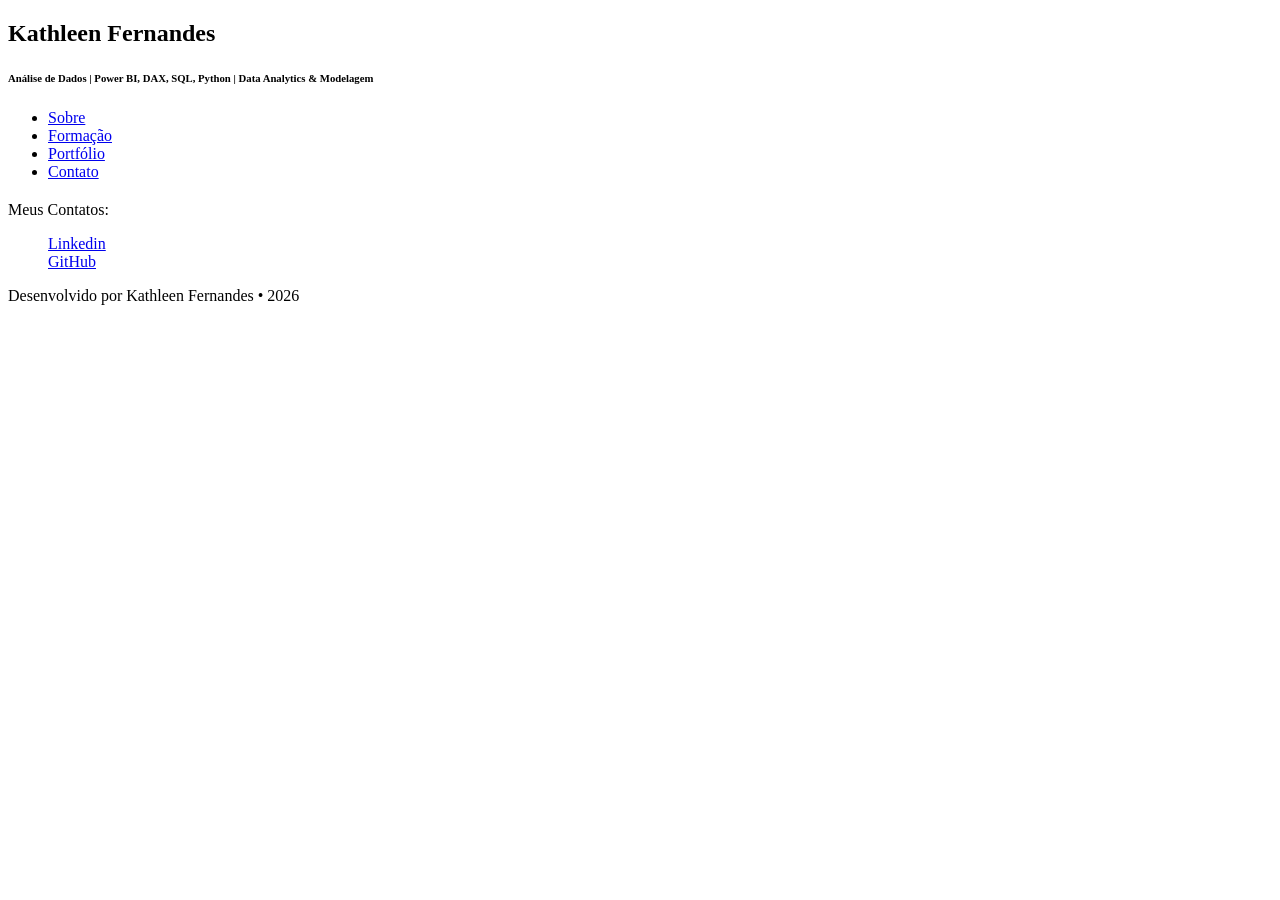
==== contato.html @ da3500a9 "Add files via upload" ====
<!DOCTYPE html>
<html lang="pt-br">
<head>
    <meta charset="UTF-8">
    <meta name="viewport" content="width=device-width, initial-scale=1.0">
    <title>Meu Portfólio</title>
    <link rel="stylesheet" href="css/estilo.css">
</head>
<body>
    <header>
        <nav>
            <h1>Kathleen Fernandes </h1>
            <h6>Análise de Dados | Power BI, DAX, SQL, Python | Data Analytics & Modelagem </h6>
            <ul>
                <li><a href="index.html">Sobre</a></li>
                <li><a href="formacao.html">Formação</a></li>
                <li><a href="portfolio.html">Portfólio</a></li>
                <li><a href="contato.html">Contato</a></li>
            </ul>
        </nav>
    </header>
<main class="container">

    <section class="sobre-grid">
        <div class="texto">
            <h1 class="titulo"></h1>

            <p>
            Meus Contatos:
            </p>
            <ul>
            <a href="https://www.linkedin.com/in/kathleen-fernandes" class="link">Linkedin</a>
            <br>
            <a href="https://github.com/Kath-Fernandes" class="link">GitHub</a>
            </ul>
        </div>
    </section>
</main>
    <footer>
        <p class="rodape"> Desenvolvido por Kathleen Fernandes • 2026</p>   
    </footer>
    <script src="script.js"></script>
</body>
</html>
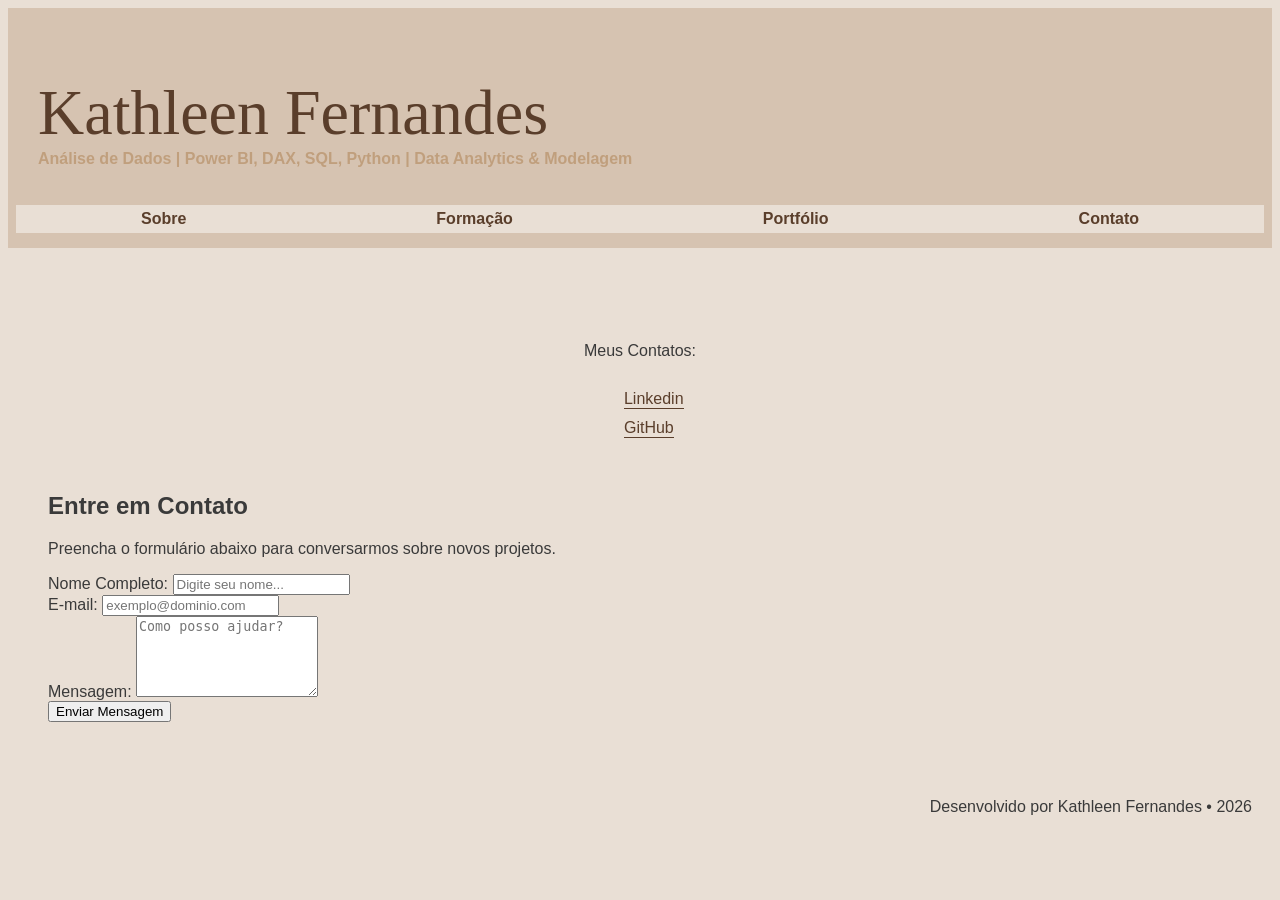
==== commit e8ebcbf0: "Update contato.html" ====
--- a/contato.html
+++ b/contato.html
@@ -35,10 +35,34 @@
             </ul>
         </div>
     </section>
+    <br>
+    <section id="contato">
+    <h2>Entre em Contato</h2>
+    <p>Preencha o formulário abaixo para conversarmos sobre novos projetos.</p>
+
+    <form id="meuFormulario">
+        <div class="campo">
+            <label for="nome">Nome Completo:</label>
+            <input type="text" id="nome" placeholder="Digite seu nome...">
+        </div>
+
+        <div class="campo">
+            <label for="email">E-mail:</label>
+            <input type="email" id="email" placeholder="exemplo@dominio.com">
+        </div>
+
+        <div class="campo">
+            <label for="mensagem">Mensagem:</label>
+            <textarea id="mensagem" rows="5" placeholder="Como posso ajudar?"></textarea>
+        </div>
+
+        <button type="submit" id="btnEnviar">Enviar Mensagem</button>
+    </form>
+</section>
 </main>
     <footer>
         <p class="rodape"> Desenvolvido por Kathleen Fernandes • 2026</p>   
     </footer>
     <script src="script.js"></script>
 </body>
-</html>+</html>
--- a/css/estilo.css
+++ b/css/estilo.css
@@ -0,0 +1,157 @@
+/* FUNDO GERAL */
+body {
+    background-color: #e9dfd5;
+    font-family: "Segoe UI", Tahoma, Geneva, Verdana, sans-serif;
+    color: #3a3a3a;
+    text-align: justify;
+    
+}
+
+/* HEADER */
+header {
+    background-color: #d6c3b1;
+    padding: 15px 30px;
+}
+
+nav h1 {
+    color: #5a3e2b;
+    font-family: "Segoe Script", "Segoe Print", "Lucida Handwriting", cursive;
+    font-weight: normal; /* Fontes cursivas ficam melhor sem o negrito do H1 */
+    font-size: 64px;   /* Tamanho de destaque para o título */
+    margin-bottom: 0px;
+
+}
+
+nav h6 {
+    color: #c09f7d;
+    font-family:"Segoe UI", Tahoma, Geneva, Verdana, sans-serif;
+    font-size: medium;
+    margin-top: 0;
+
+
+}
+
+/* Remove as bolinhas da lista e zera o recuo padrão */
+nav ul {
+    list-style: none;
+    padding: 0;
+    margin: 0;
+    display: flex;
+    justify-content: center;
+    background-color: #e9dfd5;
+}
+
+/* Coloca os itens da lista lado a lado */
+nav ul li {
+    display: block;
+    margin: 0;
+}
+
+/* Estiliza os links para parecerem botões */
+nav ul li a {
+    display: block; /* Necessário para o padding funcionar corretamente */
+    text-decoration: none; /* Remove o sublinhado do link */
+    padding: 5px 125px;   
+    background-color: #e9dfd5; /* Cor de fundo  */
+    color: #5a3e2b;          /* Cor do texto */
+    border: 0%;
+    font-weight:bold;
+    transition: 0.3s;      /* Suaviza a mudança de cor ao passar o mouse */
+    font-family: "Segoe UI", Tahoma, Geneva, Verdana, sans-serif;
+}
+
+/* Efeito ao passar o mouse */
+nav ul li a:hover {
+    background-color: #eba57a; /* Escurece a cor ao passar o mouse */
+    transform: scale(1.05);    /* Aumenta levemente o botão */
+}
+
+/* CONTAINER */
+.container {
+    padding: 60px 40px;
+}
+
+/* GRID SOBRE */
+.sobre-grid {
+    display: flex;
+    gap: 40px;
+    align-items: center;
+    justify-content: center;
+}
+
+/* TEXTO */
+.texto {
+    max-width: 400px;
+}
+
+.texto p {
+    margin-bottom: 15px;
+    line-height: 1.6;
+}
+
+/* TÍTULO ESTILO ASSINATURA */
+.titulo {
+    font-size: 36px;
+    color: #8b5e3c;
+    margin-bottom: 20px;
+    font-style: italic;
+}
+
+/* LINK */
+.link {
+    display: inline-block;
+    margin-top: 10px;
+    color: #5a3e2b;
+    text-decoration: none;
+    border-bottom: 1px solid #5a3e2b;
+}
+
+/* IMAGENS */
+.imagens {
+    display: flex;
+    flex-direction: column;
+    gap: 20px;
+}
+
+.imagens img {
+    width: 320px;
+    border-radius: 25px;
+    object-fit: cover;
+}
+
+/* CARD (mantém padrão do resto do site) */
+.card {
+    background-color: #f5eee7;
+    padding: 20px;
+    border-radius: 8px;
+}
+
+/* MODO ESCURO */
+.dark {
+    background-color: #2b2b2b;
+    color: #eee;
+}
+
+.dark header {
+    background-color: #3a3a3a;
+}
+
+.dark .card {
+    background-color: #444;
+}
+
+@media (max-width: 768px) {
+    .sobre-grid {
+        flex-direction: column;
+        text-align: center;
+    }
+
+    .imagens img {
+        width: 100%;
+    }
+}
+
+.rodape {
+    text-align: right; /* Alinha o texto à direita */
+    padding-right: 20px; /* Opcional: evita que o texto encoste na borda da tela */
+}
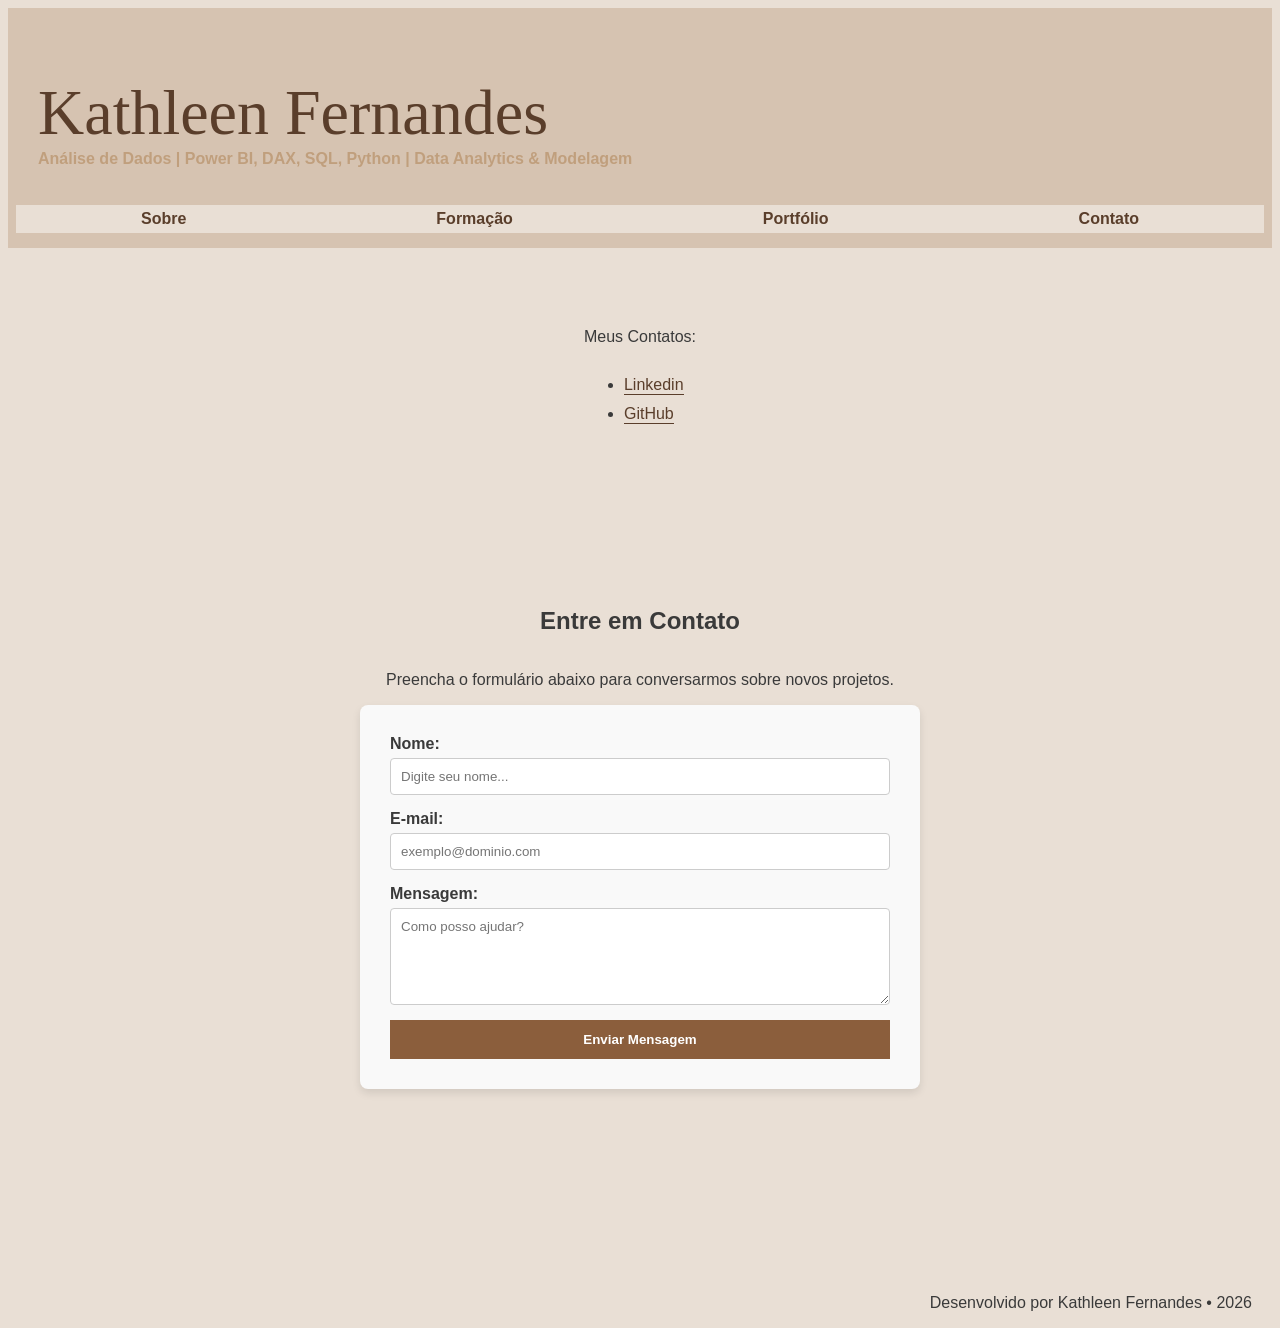
==== commit c0129d3c: "Update contato.html" ====
--- a/contato.html
+++ b/contato.html
@@ -3,14 +3,14 @@
 <head>
     <meta charset="UTF-8">
     <meta name="viewport" content="width=device-width, initial-scale=1.0">
-    <title>Meu Portfólio</title>
+    <title>Meu Portfólio - Kathleen Fernandes</title>
     <link rel="stylesheet" href="css/estilo.css">
 </head>
 <body>
     <header>
         <nav>
-            <h1>Kathleen Fernandes </h1>
-            <h6>Análise de Dados | Power BI, DAX, SQL, Python | Data Analytics & Modelagem </h6>
+            <h1>Kathleen Fernandes</h1>
+            <h6>Análise de Dados | Power BI, DAX, SQL, Python | Data Analytics & Modelagem</h6>
             <ul>
                 <li><a href="index.html">Sobre</a></li>
                 <li><a href="formacao.html">Formação</a></li>
@@ -19,50 +19,49 @@
             </ul>
         </nav>
     </header>
-<main class="container">
 
-    <section class="sobre-grid">
-        <div class="texto">
-            <h1 class="titulo"></h1>
+    <main class="container">
+        <section class="sobre-grid">
+            <div class="texto">
+                <p>Meus Contatos:</p>
+                <ul class="lista-redes">
+                    <li><a href="https://www.linkedin.com/in/kathleen-fernandes" target="_blank" class="link">Linkedin</a></li>
+                    <li><a href="https://github.com/Kath-Fernandes" target="_blank" class="link">GitHub</a></li>
+                </ul>
+            </div>
+        </section>
 
-            <p>
-            Meus Contatos:
-            </p>
-            <ul>
-            <a href="https://www.linkedin.com/in/kathleen-fernandes" class="link">Linkedin</a>
-            <br>
-            <a href="https://github.com/Kath-Fernandes" class="link">GitHub</a>
-            </ul>
-        </div>
-    </section>
-    <br>
-    <section id="contato">
-    <h2>Entre em Contato</h2>
-    <p>Preencha o formulário abaixo para conversarmos sobre novos projetos.</p>
+        <br>
 
-    <form id="meuFormulario">
-        <div class="campo">
-            <label for="nome">Nome Completo:</label>
-            <input type="text" id="nome" placeholder="Digite seu nome...">
-        </div>
+        <section id="contato">
+            <h2>Entre em Contato</h2>
+            <p>Preencha o formulário abaixo para conversarmos sobre novos projetos.</p>
 
-        <div class="campo">
-            <label for="email">E-mail:</label>
-            <input type="email" id="email" placeholder="exemplo@dominio.com">
-        </div>
+            <form id="meuFormulario">
+                <div class="campo">
+                    <label for="nome">Nome:</label>
+                    <input type="text" id="nome" placeholder="Digite seu nome..." required>
+                </div>
 
-        <div class="campo">
-            <label for="mensagem">Mensagem:</label>
-            <textarea id="mensagem" rows="5" placeholder="Como posso ajudar?"></textarea>
-        </div>
+                <div class="campo">
+                    <label for="email">E-mail:</label>
+                    <input type="email" id="email" placeholder="exemplo@dominio.com" required>
+                </div>
 
-        <button type="submit" id="btnEnviar">Enviar Mensagem</button>
-    </form>
-</section>
-</main>
+                <div class="campo">
+                    <label for="mensagem">Mensagem:</label>
+                    <textarea id="mensagem" rows="5" placeholder="Como posso ajudar?" required></textarea>
+                </div>
+
+                <button type="submit" id="btnEnviar">Enviar Mensagem</button>
+            </form>
+        </section>
+    </main>
+
     <footer>
-        <p class="rodape"> Desenvolvido por Kathleen Fernandes • 2026</p>   
+        <p class="rodape">Desenvolvido por Kathleen Fernandes • 2026</p>   
     </footer>
+
     <script src="script.js"></script>
 </body>
 </html>
--- a/css/estilo.css
+++ b/css/estilo.css
@@ -153,5 +153,54 @@
 
 .rodape {
     text-align: right; /* Alinha o texto à direita */
-    padding-right: 20px; /* Opcional: evita que o texto encoste na borda da tela */
-}+    padding-right: 20px; 
+}
+
+#contato {
+    display: flex;
+    flex-direction: column; /* Coloca o título e o formulário em coluna */
+    align-items: center;    /* Centraliza os elementos filhos horizontalmente */
+    justify-content: center;
+    min-height: 80vh;       
+    padding: 20px;
+}
+
+/* Define uma largura máxima para o formulário não ficar muito esticado */
+#meuFormulario {
+    width: 100%;
+    max-width: 500px;       /* Tamanho ideal para formulários */
+    background-color: #f9f9f9; 
+    padding: 30px;
+    border-radius: 8px;
+    box-shadow: 0 4px 8px rgba(0,0,0,0.1); /* Sombra suave para profundidade */
+}
+
+label {
+    font-weight: bold;
+    margin-bottom: 5px;
+}
+
+input, textarea {
+    padding: 10px;
+    border: 1px solid #ccc;
+    border-radius: 4px;
+    font-family: Arial, sans-serif;
+}
+
+.campo {
+    margin-bottom: 15px;
+    display: flex;
+    flex-direction: column; /* Garante que o label fique acima do input */
+}
+
+/* Centraliza o botão  */
+#btnEnviar {
+    width: 100%;
+    padding: 12px;
+    cursor: pointer;
+    background-color: #8b5e3c;
+    color: white;
+    border: none;
+    font-weight: bold;
+    transition: 0.3s;
+}
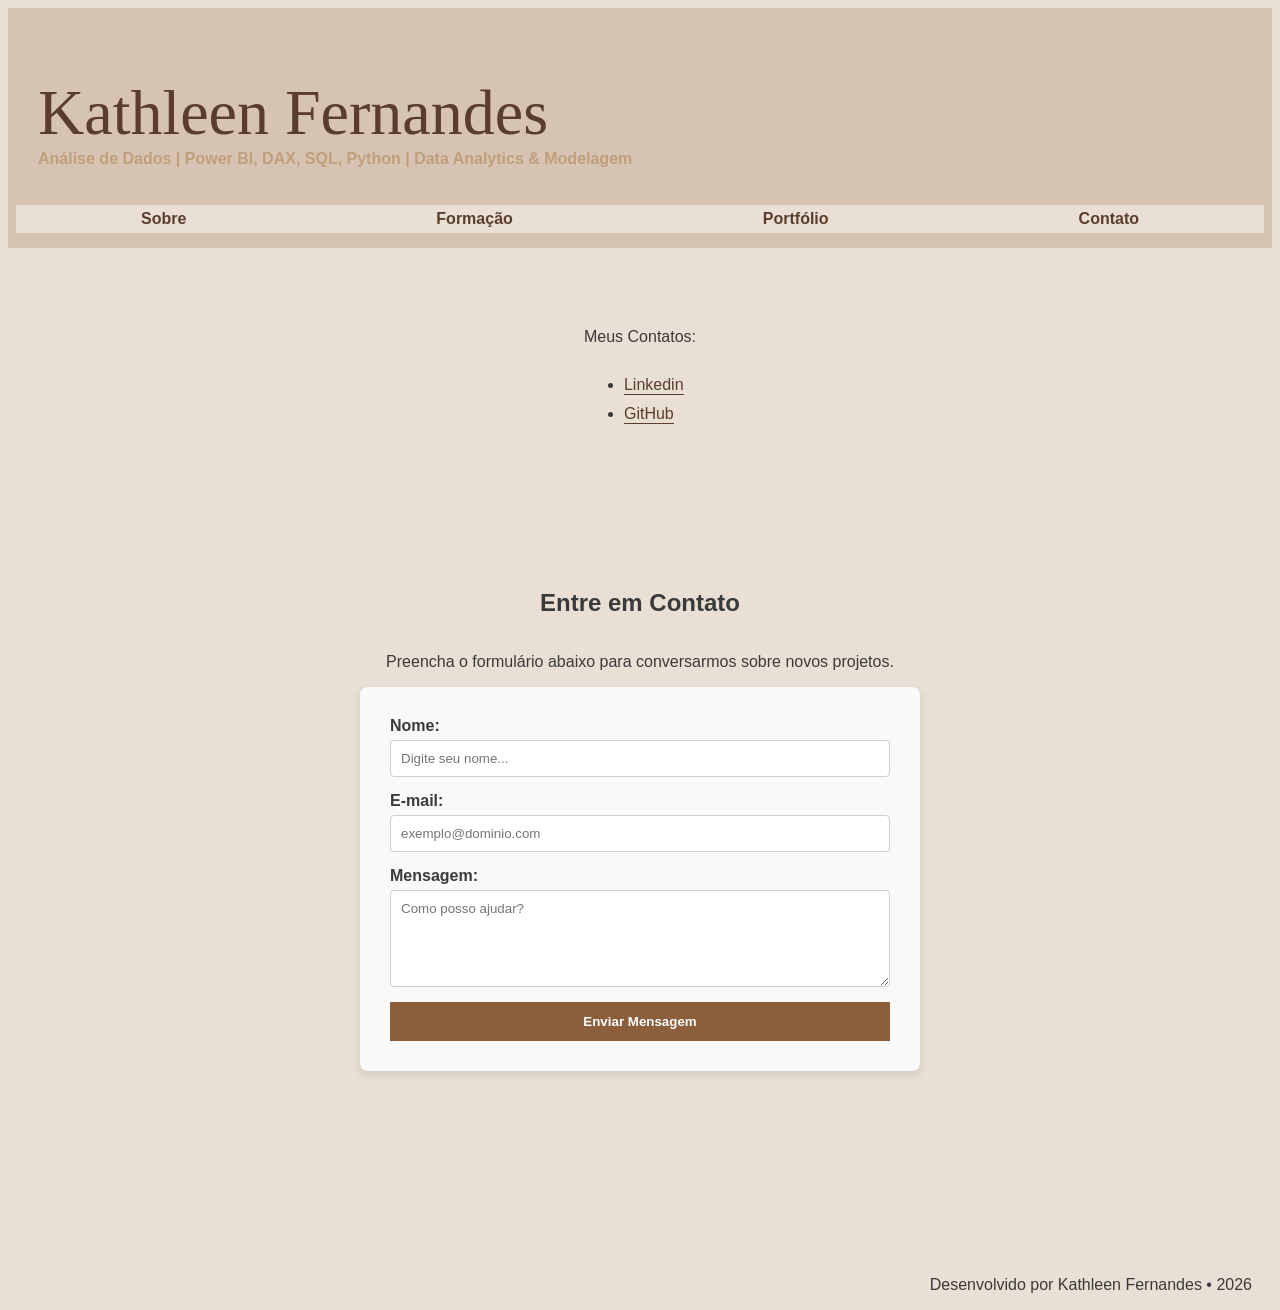
==== commit c8062629: "Update contato.html" ====
--- a/contato.html
+++ b/contato.html
@@ -30,9 +30,6 @@
                 </ul>
             </div>
         </section>
-
-        <br>
-
         <section id="contato">
             <h2>Entre em Contato</h2>
             <p>Preencha o formulário abaixo para conversarmos sobre novos projetos.</p>
@@ -62,6 +59,6 @@
         <p class="rodape">Desenvolvido por Kathleen Fernandes • 2026</p>   
     </footer>
 
-    <script src="script.js"></script>
+    <script src="js/script.js"></script>
 </body>
 </html>
